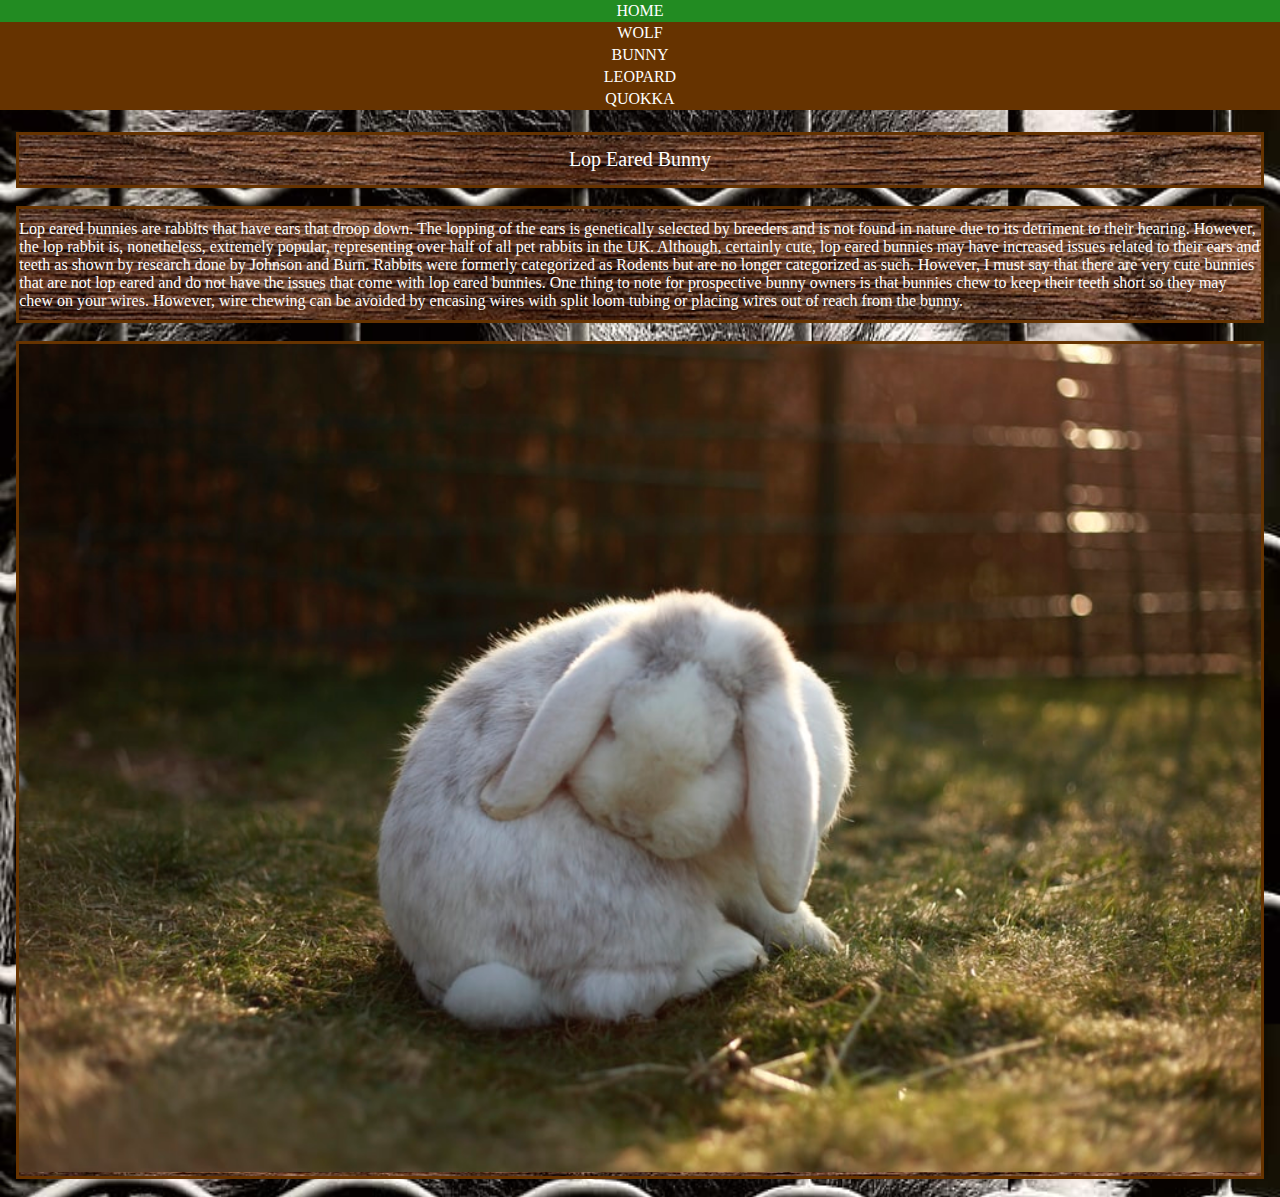
==== bunny/bunny.html @ ddde76ed "made minor changes to the bunny page for more separation and better visual experience, added text pa" ====
<!DOCTYPE html>
<html>
   <meta name="viewport" content="width=device-width, initial-scale=1.0">
   <link rel="stylesheet" href="css/bunny.css">
   <head>
      <title>Lop Eared Bunny</title>
   </head>
   <body>
      <ul>
			<li id="home"><a>HOME</a></li>
			<li><a class="menu">Wolf</a></li>
			<li><a class="menu">Bunny</a></li>
			<li><a class="menu">Leopard</a></li>
			<li><a class="menu">Quokka</a></li>
      </ul>
      <br>
      <br>
      <br>
      <br>
      <div class="brownborder2">
         <h1 id="bunny">Lop Eared Bunny</h1>
      </div>
      <br>
      <div class="brownborder2">
         <h1 id="text">Lop eared bunnies are rabbits that have ears that droop down. The lopping of the ears is genetically selected by breeders and is not found in nature due to its detriment to their hearing. However, the lop rabbit is, nonetheless, extremely popular, representing over half of all pet rabbits in the UK. Although, certainly cute, lop eared bunnies may have increased issues related to their ears and teeth as shown by research done by Johnson and Burn. Rabbits were formerly categorized as Rodents but are no longer categorized as such. However, I must say that there are very cute bunnies that are not lop eared and do not have the issues that come with lop eared bunnies. One thing to note for prospective bunny owners is that bunnies chew to keep their teeth short so they may chew on your wires. However, wire chewing can be avoided by encasing wires with split loom tubing or placing wires out of reach from the bunny.</h1>
      </div>
      <br>
      <div class="brownborder2">
         <img src="../img/lop.jpeg">
      </div>
      <br>
   </body>
</html>
---- bunny/css/bunny.css ----
ul {
   list-style-type: none;
   height: 60px;
   text-align: center;
   margin: 0;
   padding: 0;
   position: relative;
}

li {
   float: center;
   color: white;
   background-color: #663300;
   text-transform: uppercase;
}

a {
   display: block;
   padding: 2px;
   font-family: "Gill Sans";
}

.menu:hover {
   background-color: peru;
}


body {
   background-image: url('../../img/cage.jpeg');
   background-size: 1280px 1024px;
   margin: 0%;
}

#home {
   background-color: forestgreen;
}

#bunny {
   font-family: "Optima";
   font-size: 125%;
   font-weight: lighter;
}

.brownborder2 {
   border: 3px solid #663300;
   background-image: url('../../img/wood.jpeg');
   background-size: 100%;
   text-align: center;
   width: 97%;
   margin: auto;
}

img {
   height: 90%;
   width: 100%;
}

h1 {
   color: white;
}

#text {
   font-size: medium;
   text-align: left;
   font-weight: lighter;
}
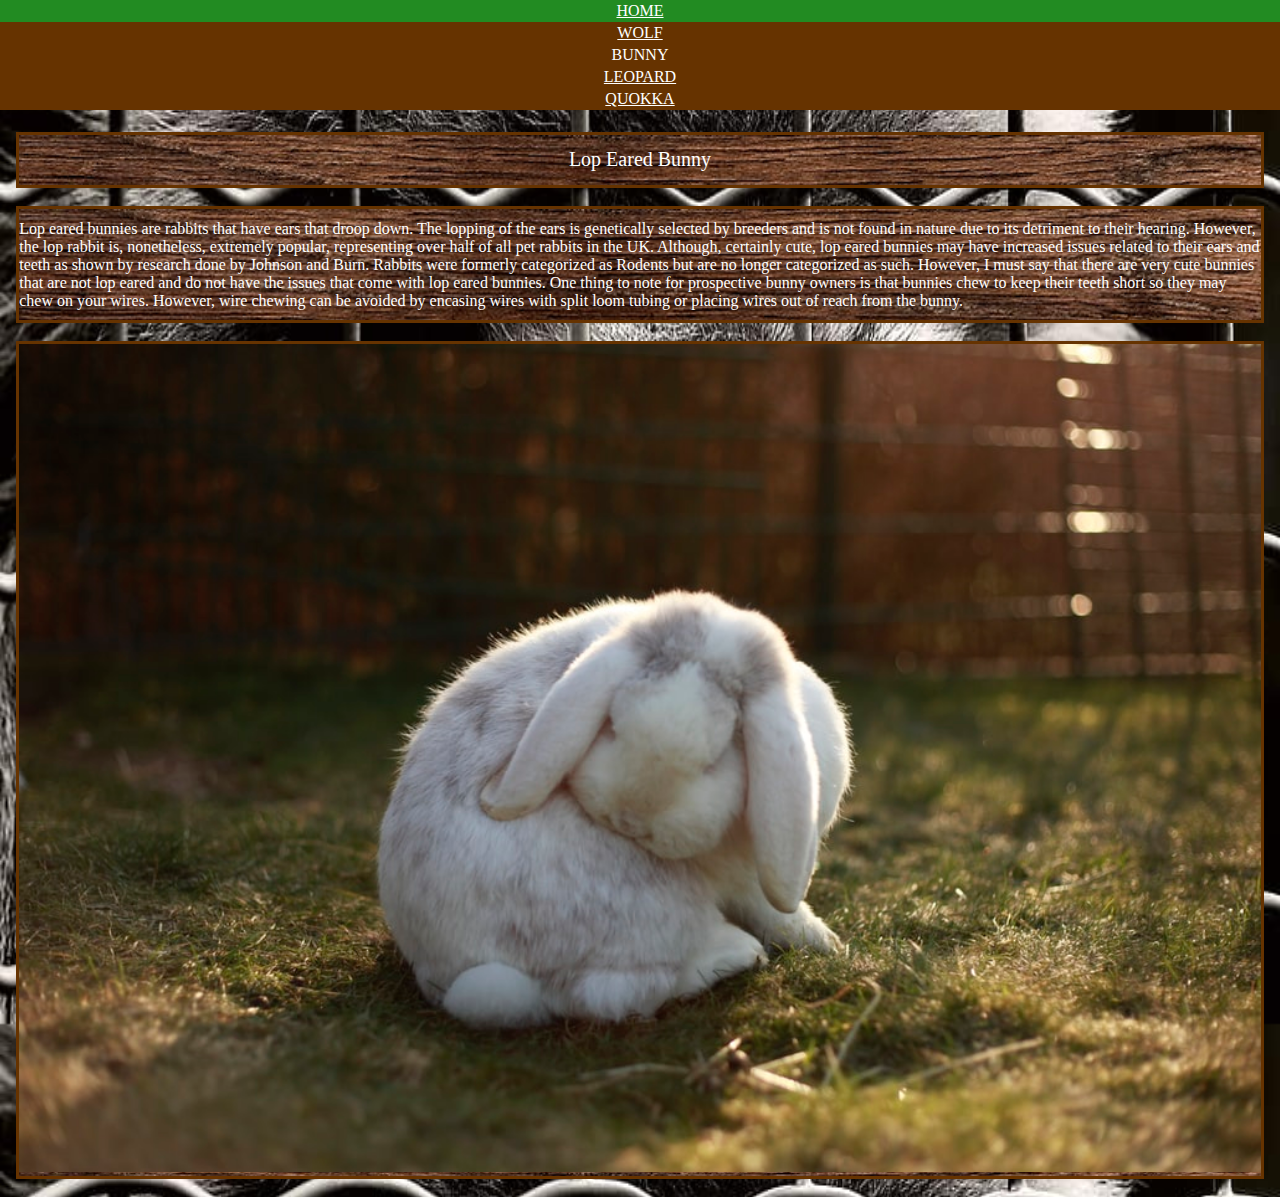
==== commit e82d4902: "edited all css, html files to finalize navbar complete with links unique to each page (home, four an" ====
--- a/bunny/bunny.html
+++ b/bunny/bunny.html
@@ -7,12 +7,12 @@
    </head>
    <body>
       <ul>
-			<li id="home"><a>HOME</a></li>
-			<li><a class="menu">Wolf</a></li>
+			<li id="home"><a href="../index.html">HOME</a></li>
+			<li><a href="../wolf/wolf.html" class="menu">Wolf</a></li>
 			<li><a class="menu">Bunny</a></li>
-			<li><a class="menu">Leopard</a></li>
-			<li><a class="menu">Quokka</a></li>
-      </ul>
+			<li><a href="../leopard/leopard.html" class="menu">Leopard</a></li>
+			<li><a href="../quokka/quokka.html" class="menu">Quokka</a></li>
+		</ul>
       <br>
       <br>
       <br>
--- a/bunny/css/bunny.css
+++ b/bunny/css/bunny.css
@@ -9,12 +9,12 @@
 
 li {
    float: center;
-   color: white;
    background-color: #663300;
    text-transform: uppercase;
 }
 
 a {
+   color: white;
    display: block;
    padding: 2px;
    font-family: "Gill Sans";
